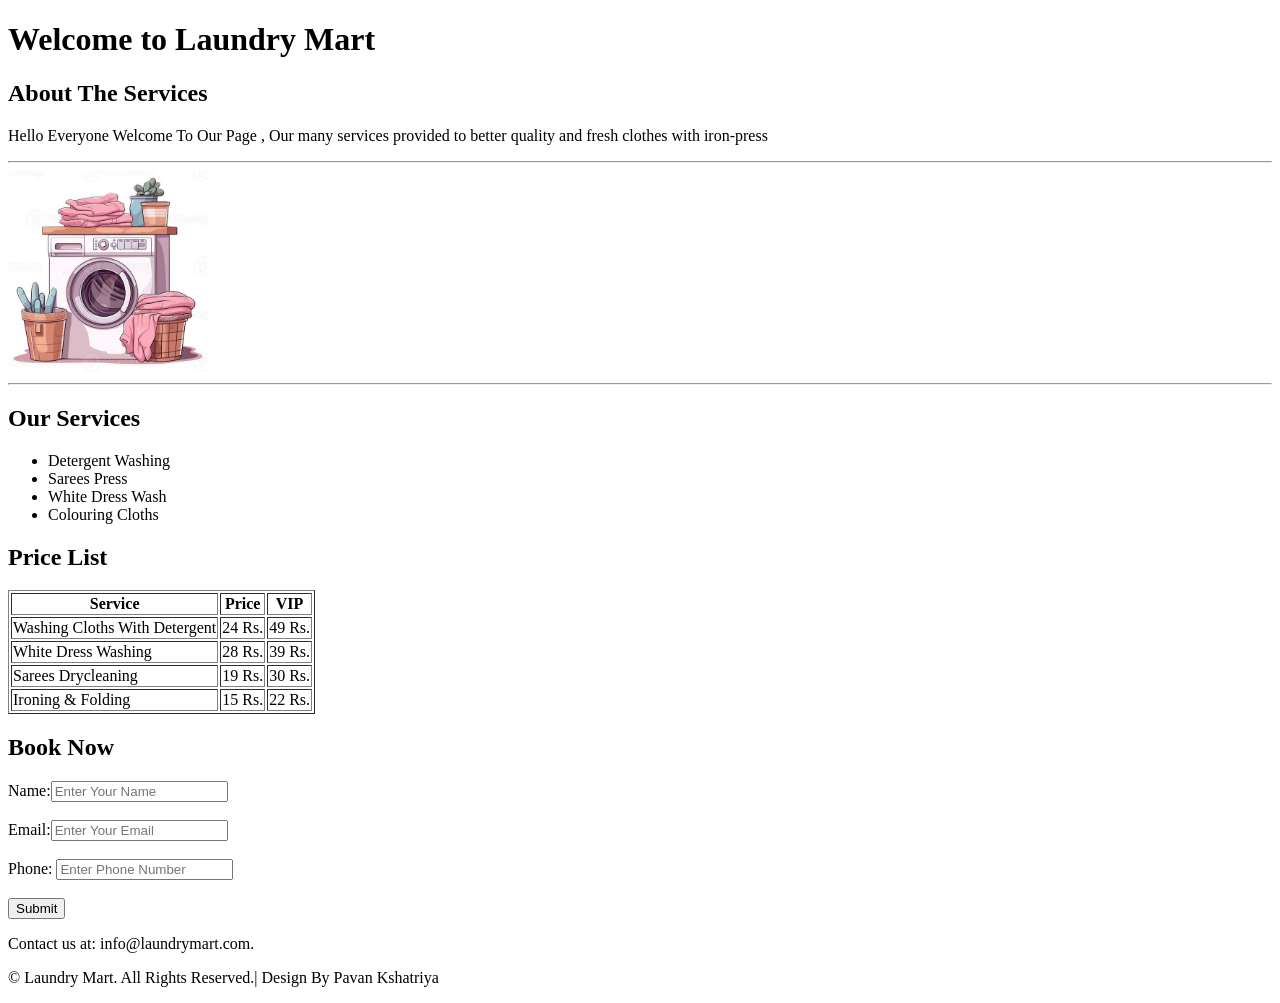
==== index.html @ 1c087053 "rename to index" ====
<!DOCTYPE html>
<html>
<head>
  <meta charset="UTF-8">
  <meta name="viewport" content="width=device-width, initial-scale=1">
  <title>Laundry Mart</title>
</head>
<body>
  <h1>Welcome to Laundry Mart</h1>
  <h2>About The Services</h2>
  <p>Hello Everyone Welcome To Our Page , Our many services provided to better quality and fresh clothes with iron-press
  </p>
  <hr />
  <img src="images.jpeg" alt="Laundry Image" width="auto" height="200px" />
  <hr />
  <h2>Our Services</h2>
  <ul>
    <!--<h2>Our Services</h2>---->
    <li>Detergent Washing</li>
    <li>Sarees Press</li>
    <li>White Dress Wash</li>
    <li>Colouring Cloths</li>
  </ul>
  <h2>Price List</h2>
  <table border="1">
    <tr>
      <th>Service</th>
      <th>Price</th>
      <th>VIP</th>
    </tr>
    <tr>
      <td>Washing Cloths With Detergent</td>
      <td>24 Rs.</td>
      <td>49 Rs.</td>
    </tr>
    <tr>
      <td>White Dress Washing</td>
      <td>28 Rs.</td>
      <td>39 Rs.</td>
    </tr>
    <tr>
      <td>Sarees Drycleaning</td>
      <td>19 Rs.</td>
      <td>30 Rs.</td>
    </tr>
    <tr>
      <td>Ironing & Folding</td>
      <td>15 Rs.</td>
      <td>22 Rs.</td>
    </tr>
  </table>
  <h2>Book Now</h2>
  <form>
    Name:<input type="text" placeholder="Enter Your Name"><br /><br />
    Email:<input type="Email" placeholder="Enter Your Email"><br /><br />
    Phone: <input type="tel" placeholder="Enter Phone Number"><br /><br />
    <input type="submit" value="Submit">
  </form>
  <footer>
    <p>Contact us at:
      info@laundrymart.com.</p>
    <p>&copy; Laundry Mart. All Rights Reserved.| Design By Pavan Kshatriya</p>
  </footer>
</body>
</html>
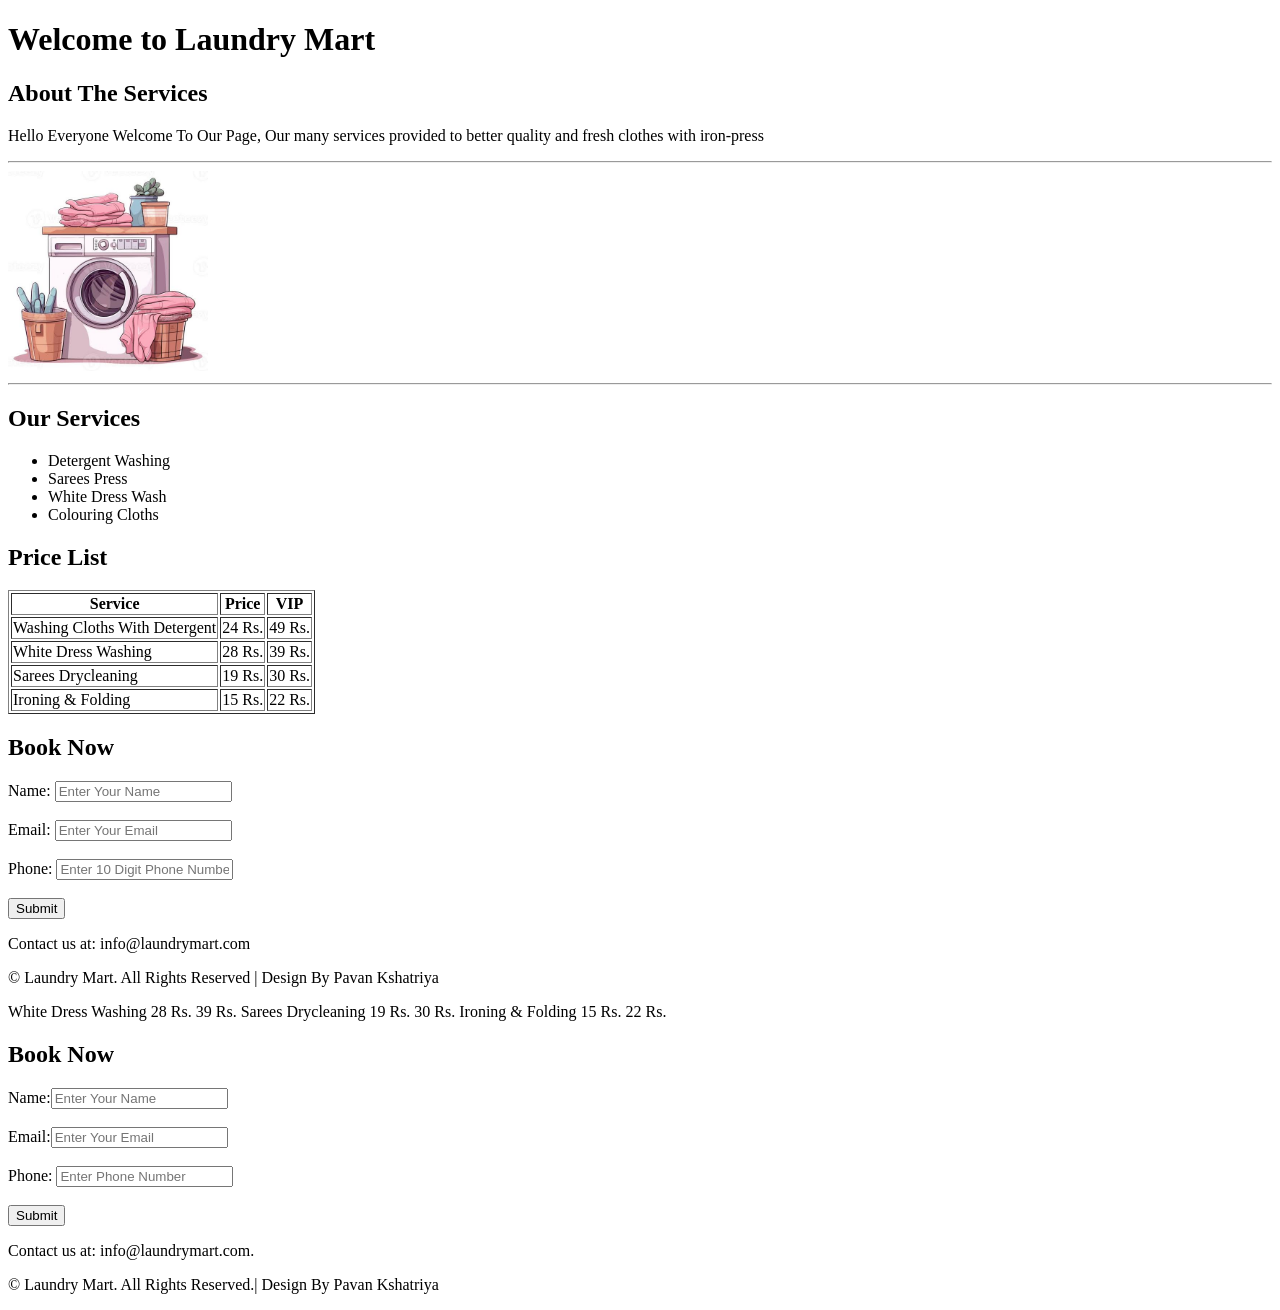
==== commit 192fd43c: "Update index.html" ====
--- a/index.html
+++ b/index.html
@@ -7,20 +7,27 @@
 </head>
 <body>
   <h1>Welcome to Laundry Mart</h1>
+
   <h2>About The Services</h2>
-  <p>Hello Everyone Welcome To Our Page , Our many services provided to better quality and fresh clothes with iron-press
+  <p>
+    Hello Everyone Welcome To Our Page, Our many services provided to better quality 
+    and fresh clothes with iron-press
   </p>
+
   <hr />
-  <img src="images.jpeg" alt="Laundry Image" width="auto" height="200px" />
+
+  <img src="images.jpeg" alt="Laundry Image" height="200px" />
+
   <hr />
+
   <h2>Our Services</h2>
   <ul>
-    <!--<h2>Our Services</h2>---->
     <li>Detergent Washing</li>
     <li>Sarees Press</li>
     <li>White Dress Wash</li>
     <li>Colouring Cloths</li>
   </ul>
+
   <h2>Price List</h2>
   <table border="1">
     <tr>
@@ -49,6 +56,64 @@
       <td>22 Rs.</td>
     </tr>
   </table>
+
+  <h2>Book Now</h2>
+
+  <form>
+    Name:
+    <input 
+      type="text" 
+      placeholder="Enter Your Name" 
+      required 
+      minlength="3"
+      pattern="[A-Za-z ]+"
+      title="Name should contain only letters"
+    >
+    <br /><br />
+
+    Email:
+    <input 
+      type="email" 
+      placeholder="Enter Your Email" 
+      required
+    >
+    <br /><br />
+
+    Phone:
+    <input 
+      type="tel" 
+      placeholder="Enter 10 Digit Phone Number" 
+      required
+      pattern="[0-9]{10}"
+      maxlength="10"
+      title="Enter exactly 10 digits"
+    >
+    <br /><br />
+
+    <input type="submit" value="Submit">
+  </form>
+
+  <footer>
+    <p>Contact us at: info@laundrymart.com</p>
+    <p>&copy; Laundry Mart. All Rights Reserved | Design By Pavan Kshatriya</p>
+  </footer>
+
+</body>
+</html>      <td>White Dress Washing</td>
+      <td>28 Rs.</td>
+      <td>39 Rs.</td>
+    </tr>
+    <tr>
+      <td>Sarees Drycleaning</td>
+      <td>19 Rs.</td>
+      <td>30 Rs.</td>
+    </tr>
+    <tr>
+      <td>Ironing & Folding</td>
+      <td>15 Rs.</td>
+      <td>22 Rs.</td>
+    </tr>
+  </table>
   <h2>Book Now</h2>
   <form>
     Name:<input type="text" placeholder="Enter Your Name"><br /><br />
@@ -62,4 +127,4 @@
     <p>&copy; Laundry Mart. All Rights Reserved.| Design By Pavan Kshatriya</p>
   </footer>
 </body>
-</html>+</html>
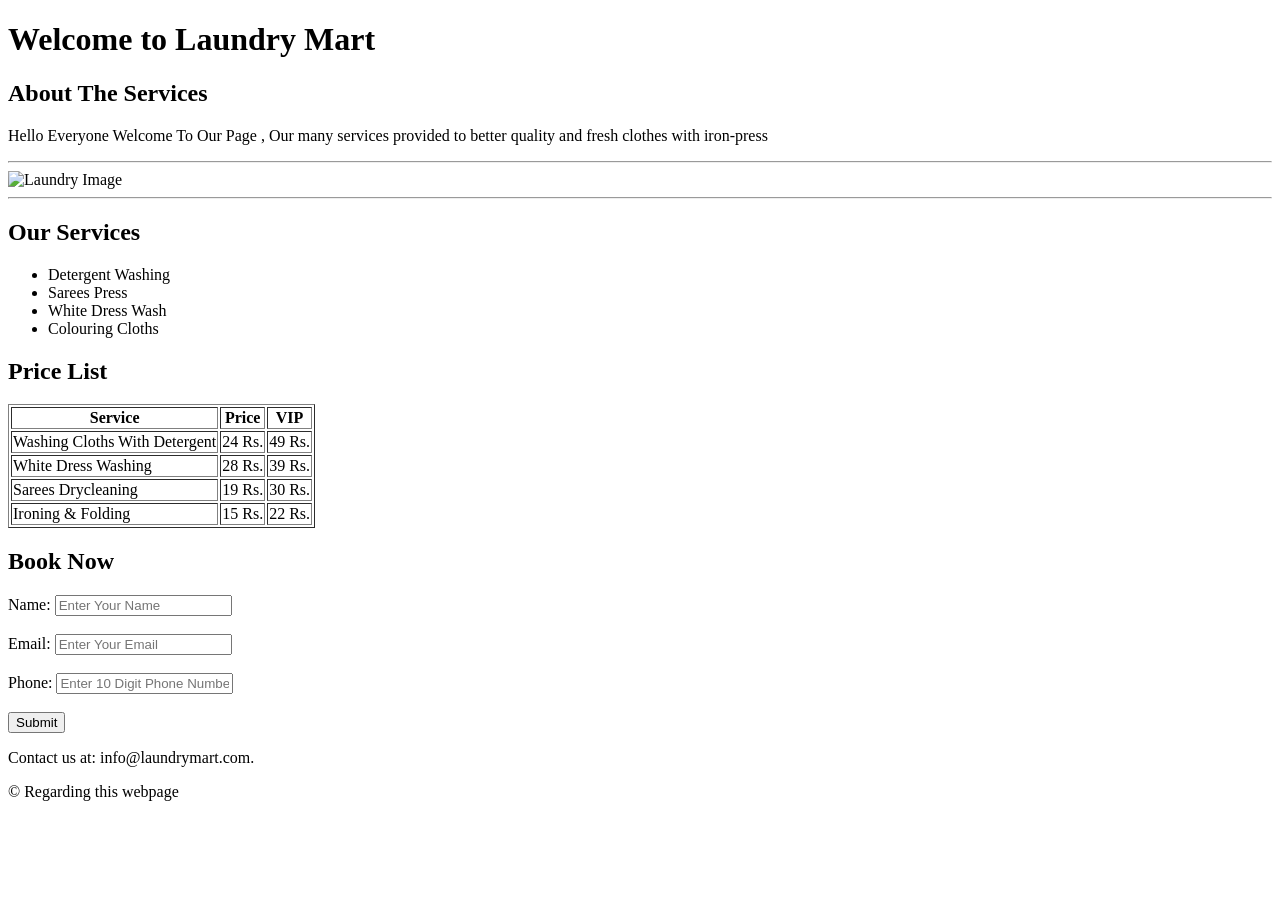
==== commit f35948a3: "Update index.html" ====
--- a/index.html
+++ b/index.html
@@ -6,57 +6,46 @@
   <title>Laundry Mart</title>
 </head>
 <body>
-  <h1>Welcome to Laundry Mart</h1>
-
-  <h2>About The Services</h2>
-  <p>
-    Hello Everyone Welcome To Our Page, Our many services provided to better quality 
-    and fresh clothes with iron-press
-  </p>
-
-  <hr />
-
-  <img src="images.jpeg" alt="Laundry Image" height="200px" />
-
-  <hr />
-
-  <h2>Our Services</h2>
-  <ul>
-    <li>Detergent Washing</li>
-    <li>Sarees Press</li>
-    <li>White Dress Wash</li>
-    <li>Colouring Cloths</li>
-  </ul>
-
-  <h2>Price List</h2>
-  <table border="1">
-    <tr>
-      <th>Service</th>
-      <th>Price</th>
-      <th>VIP</th>
-    </tr>
-    <tr>
-      <td>Washing Cloths With Detergent</td>
-      <td>24 Rs.</td>
-      <td>49 Rs.</td>
-    </tr>
-    <tr>
-      <td>White Dress Washing</td>
-      <td>28 Rs.</td>
-      <td>39 Rs.</td>
-    </tr>
-    <tr>
-      <td>Sarees Drycleaning</td>
-      <td>19 Rs.</td>
-      <td>30 Rs.</td>
-    </tr>
-    <tr>
-      <td>Ironing & Folding</td>
-      <td>15 Rs.</td>
-      <td>22 Rs.</td>
-    </tr>
-  </table>
-
+<h1>Welcome to Laundry Mart</h1>
+<h2>About The Services</h2>
+<p>Hello Everyone Welcome To Our Page , Our many services provided to better quality and fresh clothes with iron-press</p><hr />
+<img src="/Tutedude /images.jpeg" alt="Laundry Image" width="auto" height="200px"/><hr />
+<h2>Our Services</h2>
+<ul>
+  <!--<h2>Our Services</h2>---->
+  <li>Detergent Washing</li>
+  <li>Sarees Press</li>
+  <li>White Dress Wash</li>
+  <li>Colouring Cloths</li>
+</ul>
+<h2>Price List</h2>
+<table border="1">
+  <tr>
+    <th>Service</th>
+    <th>Price</th>
+    <th>VIP</th>
+  </tr>
+  <tr>
+    <td>Washing Cloths With Detergent</td>
+    <td>24 Rs.</td>
+    <td>49 Rs.</td>
+  </tr>
+  <tr>
+    <td>White Dress Washing</td>
+    <td>28 Rs.</td>
+    <td>39 Rs.</td>
+  </tr>
+  <tr>
+    <td>Sarees Drycleaning</td>
+    <td>19 Rs.</td>
+    <td>30 Rs.</td>
+  </tr>
+  <tr>
+    <td>Ironing & Folding</td>
+    <td>15 Rs.</td>
+    <td>22 Rs.</td>
+  </tr>
+</table>
   <h2>Book Now</h2>
 
   <form>
@@ -92,39 +81,11 @@
 
     <input type="submit" value="Submit">
   </form>
+<footer>
+  <p>Contact us at:
+info@laundrymart.com.</p>
+<p>&copy; Regarding this webpage</p>
+</footer>
+</body>
 
-  <footer>
-    <p>Contact us at: info@laundrymart.com</p>
-    <p>&copy; Laundry Mart. All Rights Reserved | Design By Pavan Kshatriya</p>
-  </footer>
-
-</body>
-</html>      <td>White Dress Washing</td>
-      <td>28 Rs.</td>
-      <td>39 Rs.</td>
-    </tr>
-    <tr>
-      <td>Sarees Drycleaning</td>
-      <td>19 Rs.</td>
-      <td>30 Rs.</td>
-    </tr>
-    <tr>
-      <td>Ironing & Folding</td>
-      <td>15 Rs.</td>
-      <td>22 Rs.</td>
-    </tr>
-  </table>
-  <h2>Book Now</h2>
-  <form>
-    Name:<input type="text" placeholder="Enter Your Name"><br /><br />
-    Email:<input type="Email" placeholder="Enter Your Email"><br /><br />
-    Phone: <input type="tel" placeholder="Enter Phone Number"><br /><br />
-    <input type="submit" value="Submit">
-  </form>
-  <footer>
-    <p>Contact us at:
-      info@laundrymart.com.</p>
-    <p>&copy; Laundry Mart. All Rights Reserved.| Design By Pavan Kshatriya</p>
-  </footer>
-</body>
-</html>
+      </html>
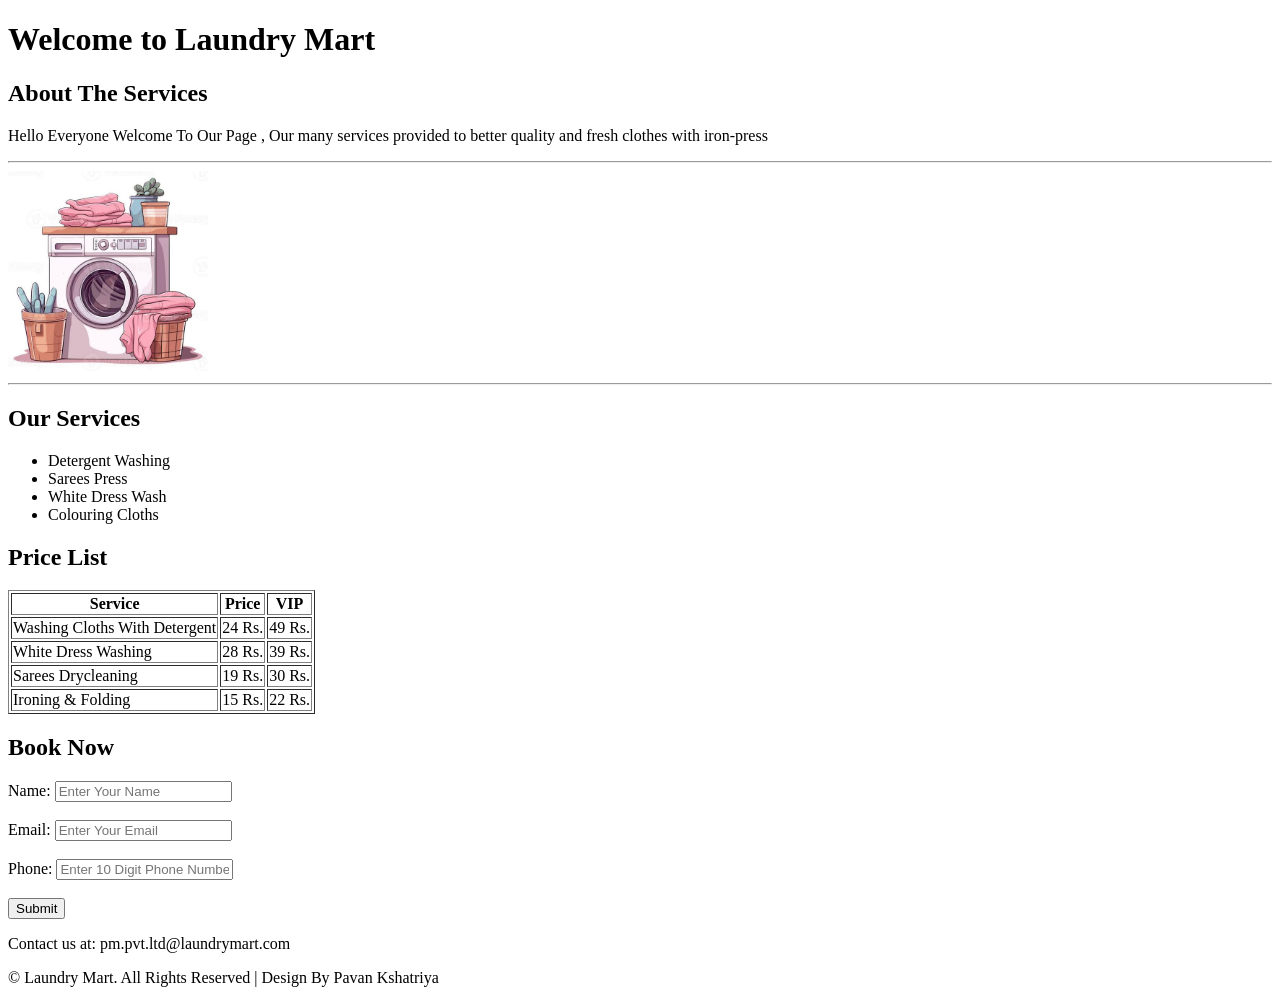
==== commit 427ee9e2: "Update index.html" ====
--- a/index.html
+++ b/index.html
@@ -9,7 +9,7 @@
 <h1>Welcome to Laundry Mart</h1>
 <h2>About The Services</h2>
 <p>Hello Everyone Welcome To Our Page , Our many services provided to better quality and fresh clothes with iron-press</p><hr />
-<img src="/Tutedude /images.jpeg" alt="Laundry Image" width="auto" height="200px"/><hr />
+<img src="images.jpeg" alt="Laundry Image" width="auto" height="200px"/><hr />
 <h2>Our Services</h2>
 <ul>
   <!--<h2>Our Services</h2>---->
@@ -81,11 +81,10 @@
 
     <input type="submit" value="Submit">
   </form>
-<footer>
-  <p>Contact us at:
-info@laundrymart.com.</p>
-<p>&copy; Regarding this webpage</p>
-</footer>
+  <footer>
+    <p>Contact us at: pm.pvt.ltd@laundrymart.com</p>
+    <p>&copy; Laundry Mart. All Rights Reserved | Design By Pavan Kshatriya</p>
+  </footer>
 </body>
 
-      </html>
+</html>
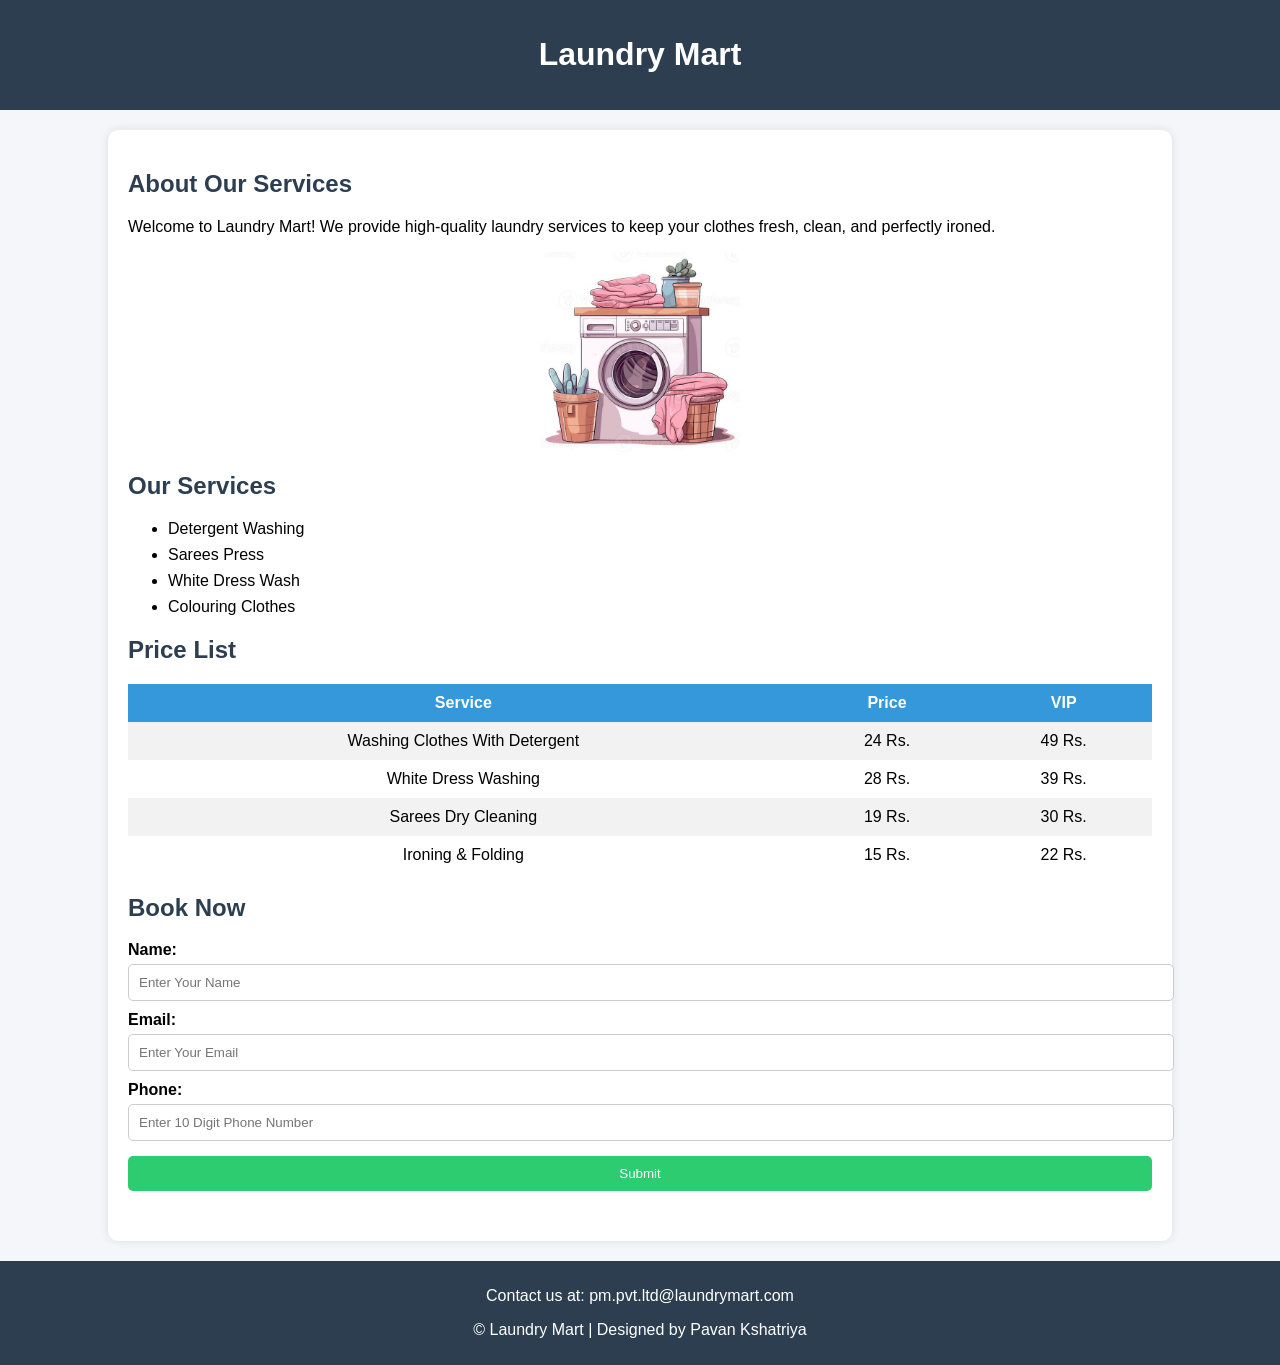
==== commit 7d1dbae7: "first commit from VS Code" ====
--- a/index.html
+++ b/index.html
@@ -1,90 +1,91 @@
-<!DOCTYPE html>
-<html>
+<!doctype html>
+<html lang="en">
+
 <head>
-  <meta charset="UTF-8">
-  <meta name="viewport" content="width=device-width, initial-scale=1">
+  <meta charset="UTF-8" />
+  <meta name="viewport" content="width=device-width, initial-scale=1" />
   <title>Laundry Mart</title>
+  <link rel="stylesheet" href="style.css" />
 </head>
+
 <body>
-<h1>Welcome to Laundry Mart</h1>
-<h2>About The Services</h2>
-<p>Hello Everyone Welcome To Our Page , Our many services provided to better quality and fresh clothes with iron-press</p><hr />
-<img src="images.jpeg" alt="Laundry Image" width="auto" height="200px"/><hr />
-<h2>Our Services</h2>
-<ul>
-  <!--<h2>Our Services</h2>---->
-  <li>Detergent Washing</li>
-  <li>Sarees Press</li>
-  <li>White Dress Wash</li>
-  <li>Colouring Cloths</li>
-</ul>
-<h2>Price List</h2>
-<table border="1">
-  <tr>
-    <th>Service</th>
-    <th>Price</th>
-    <th>VIP</th>
-  </tr>
-  <tr>
-    <td>Washing Cloths With Detergent</td>
-    <td>24 Rs.</td>
-    <td>49 Rs.</td>
-  </tr>
-  <tr>
-    <td>White Dress Washing</td>
-    <td>28 Rs.</td>
-    <td>39 Rs.</td>
-  </tr>
-  <tr>
-    <td>Sarees Drycleaning</td>
-    <td>19 Rs.</td>
-    <td>30 Rs.</td>
-  </tr>
-  <tr>
-    <td>Ironing & Folding</td>
-    <td>15 Rs.</td>
-    <td>22 Rs.</td>
-  </tr>
-</table>
-  <h2>Book Now</h2>
+  <header>
+    <h1>Laundry Mart</h1>
+  </header>
 
-  <form>
-    Name:
-    <input 
-      type="text" 
-      placeholder="Enter Your Name" 
-      required 
-      minlength="3"
-      pattern="[A-Za-z ]+"
-      title="Name should contain only letters"
-    >
-    <br /><br />
+  <main>
+    <section>
+      <h2>About Our Services</h2>
+      <p>
+        Welcome to Laundry Mart! We provide high-quality laundry services to
+        keep your clothes fresh, clean, and perfectly ironed.
+      </p>
+      <img src="images.jpeg" alt="Laundry Image" height="200px" />
+    </section>
 
-    Email:
-    <input 
-      type="email" 
-      placeholder="Enter Your Email" 
-      required
-    >
-    <br /><br />
+    <section>
+      <h2>Our Services</h2>
+      <ul>
+        <li>Detergent Washing</li>
+        <li>Sarees Press</li>
+        <li>White Dress Wash</li>
+        <li>Colouring Clothes</li>
+      </ul>
+    </section>
 
-    Phone:
-    <input 
-      type="tel" 
-      placeholder="Enter 10 Digit Phone Number" 
-      required
-      pattern="[0-9]{10}"
-      maxlength="10"
-      title="Enter exactly 10 digits"
-    >
-    <br /><br />
+    <section>
+      <h2>Price List</h2>
+      <table>
+        <tr>
+          <th>Service</th>
+          <th>Price</th>
+          <th>VIP</th>
+        </tr>
+        <tr>
+          <td>Washing Clothes With Detergent</td>
+          <td>24 Rs.</td>
+          <td>49 Rs.</td>
+        </tr>
+        <tr>
+          <td>White Dress Washing</td>
+          <td>28 Rs.</td>
+          <td>39 Rs.</td>
+        </tr>
+        <tr>
+          <td>Sarees Dry Cleaning</td>
+          <td>19 Rs.</td>
+          <td>30 Rs.</td>
+        </tr>
+        <tr>
+          <td>Ironing & Folding</td>
+          <td>15 Rs.</td>
+          <td>22 Rs.</td>
+        </tr>
+      </table>
+    </section>
 
-    <input type="submit" value="Submit">
-  </form>
+    <section>
+      <h2>Book Now</h2>
+
+      <form>
+        <label for="Name">Name:</label>
+        <input type="text" id="Name" placeholder="Enter Your Name" required minlength="3" pattern="[A-Za-z ]+" />
+
+        <label for="email">Email:</label>
+        <input type="email" id="email" placeholder="Enter Your Email" required />
+
+        <label for="Phone">Phone:</label>
+        <input type="tel" id="Phone" placeholder="Enter 10 Digit Phone Number" required pattern="[0-9]{10}" maxlength="10" />
+
+        <input type="submit" value="Submit" />
+      </form>
+    </section>
+  </main>
+
   <footer>
     <p>Contact us at: pm.pvt.ltd@laundrymart.com</p>
-    <p>&copy; Laundry Mart. All Rights Reserved | Design By Pavan Kshatriya</p>
+    <p>&copy; Laundry Mart | Designed by Pavan Kshatriya</p>
   </footer>
 </body>
 
-</html>
+</html>
--- a/style.css
+++ b/style.css
@@ -0,0 +1,93 @@
+body {
+  font-family: Arial, sans-serif;
+  margin: 0;
+  background-color: #f4f6f9;
+}
+
+header {
+  background-color: #2c3e50;
+  color: white;
+  text-align: center;
+  padding: 15px;
+}
+
+main {
+  width: 80%;
+  margin: 20px auto;
+  background: white;
+  padding: 20px;
+  border-radius: 10px;
+  box-shadow: 0px 0px 10px rgba(0, 0, 0, 0.1);
+}
+
+section {
+  margin-bottom: 20px;
+}
+
+h2 {
+  color: #2c3e50;
+}
+
+img {
+  display: block;
+  margin: 10px auto;
+  border-radius: 10px;
+}
+
+ul li {
+  margin: 8px 0;
+}
+
+table {
+  width: 100%;
+  border-collapse: collapse;
+}
+
+table th {
+  background-color: #3498db;
+  color: white;
+  padding: 10px;
+}
+
+table td {
+  padding: 10px;
+  text-align: center;
+}
+
+table tr:nth-child(even) {
+  background-color: #f2f2f2;
+}
+
+form {
+  margin-top: 10px;
+}
+
+label {
+  font-weight: bold;
+}
+
+input {
+  width: 100%;
+  padding: 10px;
+  margin: 5px 0 10px 0;
+  border: 1px solid #ccc;
+  border-radius: 5px;
+}
+
+input[type="submit"] {
+  background-color: #2ecc71;
+  color: white;
+  border: none;
+  cursor: pointer;
+}
+
+input[type="submit"]:hover {
+  background-color: #27ae60;
+}
+
+footer {
+  background-color: #2c3e50;
+  color: white;
+  text-align: center;
+  padding: 10px;
+}
